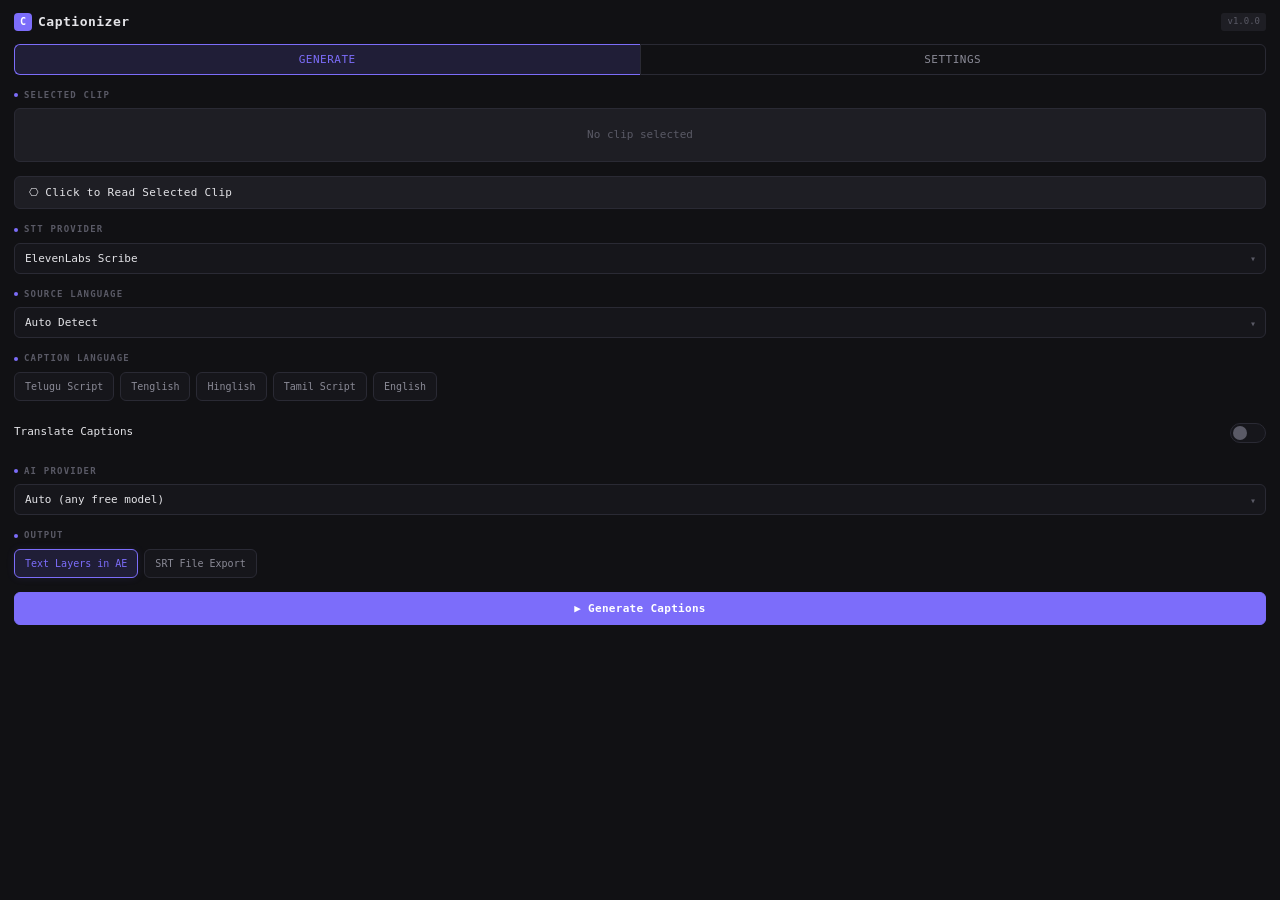
==== index.html @ 16d6d223 "initial commit" ====
<!DOCTYPE html>
<html lang="en">

<head>
    <meta charset="UTF-8">
    <meta name="viewport" content="width=320, initial-scale=1.0">
    <title>Captionizer</title>
    <link rel="stylesheet" href="style.css">
</head>

<body>
    <div id="panel-container">

        <!-- ═══════════ Header ═══════════ -->
        <div class="panel-header">
            <div class="logo">
                <div class="logo-icon">C</div>
                <span class="logo-text">Captionizer</span>
            </div>
            <span class="version">v1.0.0</span>
        </div>

        <!-- ═══════════ Tab Bar ═══════════ -->
        <div class="tab-bar">
            <button class="tab-btn active" data-tab="generate" id="tab-generate-btn">Generate</button>
            <button class="tab-btn" data-tab="settings" id="tab-settings-btn">Settings</button>
        </div>

        <!-- ═══════════ GENERATE TAB ═══════════ -->
        <div class="tab-content active" id="tab-generate">

            <!-- Status Message -->
            <div class="status-msg" id="status-msg"></div>

            <!-- 1. Selected Clip -->
            <div class="section">
                <div class="section-label"><span class="dot"></span>Selected Clip</div>
                <div class="clip-box" id="clip-box">
                    <div class="clip-empty" id="clip-empty">No clip selected</div>
                    <div id="clip-info" style="display:none">
                        <div class="clip-name" id="clip-name"></div>
                        <div class="clip-meta">
                            <span id="clip-duration"></span>
                            <span id="clip-fps"></span>
                        </div>
                    </div>
                </div>
            </div>

            <!-- 2. Read Clip Button -->
            <div class="section">
                <button class="btn btn-icon" id="btn-read-clip">
                    <span>⎔</span> Click to Read Selected Clip
                </button>
            </div>

            <!-- 3. STT Provider -->
            <div class="section">
                <div class="section-label"><span class="dot"></span>STT Provider</div>
                <div class="select-wrap">
                    <select id="stt-provider">
                        <option value="elevenlabs">ElevenLabs Scribe</option>
                        <option value="deepgram">Deepgram Nova-2</option>
                    </select>
                </div>
            </div>

            <!-- 4. Source Language -->
            <div class="section">
                <div class="section-label"><span class="dot"></span>Source Language</div>
                <div class="select-wrap">
                    <select id="source-lang">
                        <option value="auto">Auto Detect</option>
                        <option value="te">Telugu</option>
                        <option value="hi">Hindi</option>
                        <option value="ta">Tamil</option>
                        <option value="kn">Kannada</option>
                        <option value="ml">Malayalam</option>
                        <option value="en">English</option>
                    </select>
                </div>
            </div>

            <!-- 5. Caption Languages -->
            <div class="section">
                <div class="section-label"><span class="dot"></span>Caption Language</div>
                <div class="pills" id="caption-langs">
                    <div class="pill" data-lang="telugu_script">Telugu Script</div>
                    <div class="pill" data-lang="tenglish">Tenglish</div>
                    <div class="pill" data-lang="hinglish">Hinglish</div>
                    <div class="pill" data-lang="tamil_script">Tamil Script</div>
                    <div class="pill" data-lang="english">English</div>
                </div>
            </div>

            <!-- 6. Translate Toggle -->
            <div class="section">
                <div class="toggle-row">
                    <span class="toggle-label">Translate Captions</span>
                    <label class="toggle">
                        <input type="checkbox" id="translate-toggle">
                        <span class="toggle-slider"></span>
                    </label>
                </div>
                <div class="translate-target" id="translate-target">
                    <div class="section-label" style="margin-top:4px"><span class="dot"></span>Translate To</div>
                    <div class="select-wrap">
                        <select id="translate-lang">
                            <option value="en">English</option>
                            <option value="te">Telugu</option>
                            <option value="hi">Hindi</option>
                            <option value="ta">Tamil</option>
                        </select>
                    </div>
                </div>
            </div>

            <!-- 7. AI Provider -->
            <div class="section">
                <div class="section-label"><span class="dot"></span>AI Provider</div>
                <div class="select-wrap">
                    <select id="ai-provider">
                        <option value="auto">Auto (any free model)</option>
                        <option value="gemini">Google Gemini</option>
                        <option value="groq">Groq</option>
                        <option value="openrouter">OpenRouter</option>
                    </select>
                </div>
            </div>

            <!-- 8. Output Options -->
            <div class="section">
                <div class="section-label"><span class="dot"></span>Output</div>
                <div class="pills" id="output-options">
                    <div class="pill active" data-output="text_layers">Text Layers in AE</div>
                    <div class="pill" data-output="srt_export">SRT File Export</div>
                </div>
            </div>

            <!-- 9. Generate Button -->
            <div class="section" id="generate-section">
                <button class="btn btn-primary" id="btn-generate">
                    ▶ Generate Captions
                </button>
            </div>

            <!-- 10. Progress Section -->
            <div class="progress-section" id="progress-section">
                <div class="progress-step" id="progress-step">
                    <div class="spinner"></div>
                    <span id="progress-step-text">Initializing…</span>
                </div>
                <div class="progress-bar-wrap">
                    <div class="progress-bar" id="progress-bar"></div>
                </div>
                <div class="caption-preview" id="caption-preview"></div>
                <button class="btn btn-danger btn-sm" id="btn-cancel">
                    ✕ Cancel
                </button>
            </div>

            <!-- Done State -->
            <div class="done-state" id="done-state">
                <div class="done-icon">✓</div>
                <div class="done-text" id="done-text">Captions Generated!</div>
                <div class="done-detail" id="done-detail"></div>
                <button class="btn btn-sm mt-12" id="btn-new-generation" style="max-width:160px;margin:12px auto 0">
                    New Generation
                </button>
            </div>
        </div>

        <!-- ═══════════ SETTINGS TAB ═══════════ -->
        <div class="tab-content" id="tab-settings">

            <div class="settings-header">
                <svg viewBox="0 0 16 16">
                    <path d="M8 4.5a3.5 3.5 0 100 7 3.5 3.5 0 000-7zM5.5 8a2.5 2.5 0 115 0 2.5 2.5 0 01-5 0z" />
                    <path
                        d="M6.64 1.27a.5.5 0 01.36-.27h2a.5.5 0 01.49.4l.28 1.39a5.5 5.5 0 011.21.7l1.33-.45a.5.5 0 01.56.18l1 1.73a.5.5 0 01-.1.58l-1.05.94a5.5 5.5 0 010 1.4l1.05.94a.5.5 0 01.1.58l-1 1.73a.5.5 0 01-.56.18l-1.33-.45a5.5 5.5 0 01-1.21.7l-.28 1.39a.5.5 0 01-.49.4H7a.5.5 0 01-.49-.4l-.28-1.39a5.5 5.5 0 01-1.21-.7l-1.33.45a.5.5 0 01-.56-.18l-1-1.73a.5.5 0 01.1-.58l1.05-.94a5.5 5.5 0 010-1.4l-1.05-.94a.5.5 0 01-.1-.58l1-1.73a.5.5 0 01.56-.18l1.33.45a5.5 5.5 0 011.21-.7l.28-1.39z" />
                </svg>
                API Keys
            </div>

            <!-- ElevenLabs -->
            <div class="api-section">
                <div class="api-section-header">
                    <span class="api-section-name">
                        ElevenLabs
                        <span class="badge badge-recommended">Recommended</span>
                    </span>
                </div>
                <div class="api-section-hint">10k free chars/mo — <a href="https://elevenlabs.io"
                        target="_blank">elevenlabs.io</a></div>
                <input type="password" class="input-key" id="key-elevenlabs" placeholder="xi-api-key…"
                    autocomplete="off">
            </div>

            <!-- Deepgram -->
            <div class="api-section">
                <div class="api-section-header">
                    <span class="api-section-name">
                        Deepgram
                        <span class="badge badge-free">$200 Free</span>
                    </span>
                </div>
                <div class="api-section-hint">$200 free credits — <a href="https://console.deepgram.com"
                        target="_blank">console.deepgram.com</a></div>
                <input type="password" class="input-key" id="key-deepgram" placeholder="Token…" autocomplete="off">
            </div>

            <div class="divider"></div>

            <!-- Google Gemini -->
            <div class="api-section">
                <div class="api-section-header">
                    <span class="api-section-name">
                        Google Gemini
                        <span class="badge badge-recommended">Recommended</span>
                    </span>
                </div>
                <div class="api-section-hint">Free tier — <a href="https://aistudio.google.com"
                        target="_blank">aistudio.google.com</a></div>
                <input type="password" class="input-key" id="key-gemini" placeholder="API key…" autocomplete="off">
            </div>

            <!-- OpenRouter -->
            <div class="api-section">
                <div class="api-section-header">
                    <span class="api-section-name">
                        OpenRouter
                        <span class="badge badge-free">Free Models</span>
                    </span>
                </div>
                <div class="api-section-hint">Free models available — <a href="https://openrouter.ai"
                        target="_blank">openrouter.ai</a></div>
                <input type="password" class="input-key" id="key-openrouter" placeholder="Bearer token…"
                    autocomplete="off">
            </div>

            <!-- Groq -->
            <div class="api-section">
                <div class="api-section-header">
                    <span class="api-section-name">
                        Groq
                        <span class="badge badge-free">Free</span>
                    </span>
                </div>
                <div class="api-section-hint">Free at — <a href="https://console.groq.com"
                        target="_blank">console.groq.com</a></div>
                <input type="password" class="input-key" id="key-groq" placeholder="API key…" autocomplete="off">
            </div>

            <div class="divider"></div>

            <button class="btn btn-primary" id="btn-save-keys">Save Keys</button>
            <div class="save-feedback" id="save-feedback">✓ Keys saved to local storage</div>

        </div>
    </div>

    <script src="lib/CSInterface.js"></script>
    <script src="main.js"></script>
</body>

</html>
---- style.css ----
/* ============================================================
   Captionizer — CEP Panel Stylesheet
   Dark theme · Monospace · Purple accent (#7c6dfa)
   ============================================================ */

/* ---------- Reset & Base ---------- */
*, *::before, *::after {
    margin: 0;
    padding: 0;
    box-sizing: border-box;
}

:root {
    --bg-root: #1a1a1f;
    --bg-panel: #111114;
    --bg-card: #1e1e24;
    --bg-input: #16161b;
    --bg-hover: #252530;
    --accent: #7c6dfa;
    --accent-dim: rgba(124, 109, 250, 0.15);
    --accent-glow: rgba(124, 109, 250, 0.35);
    --text-primary: #e4e4e8;
    --text-secondary: #8a8a96;
    --text-muted: #5a5a66;
    --border: #2a2a34;
    --border-accent: #7c6dfa;
    --success: #4ade80;
    --warning: #fbbf24;
    --error: #f87171;
    --radius: 6px;
    --radius-lg: 8px;
    --font-mono: 'JetBrains Mono', 'Fira Code', 'SF Mono', 'Cascadia Code', 'Consolas', monospace;
    --transition: 0.2s ease;
}

html, body {
    width: 100%;
    height: 100%;
    overflow: hidden;
    background: var(--bg-root);
    color: var(--text-primary);
    font-family: var(--font-mono);
    font-size: 11px;
    line-height: 1.5;
    -webkit-font-smoothing: antialiased;
}

/* ---------- Scrollbar ---------- */
::-webkit-scrollbar {
    width: 5px;
}
::-webkit-scrollbar-track {
    background: transparent;
}
::-webkit-scrollbar-thumb {
    background: var(--border);
    border-radius: 3px;
}
::-webkit-scrollbar-thumb:hover {
    background: var(--text-muted);
}

/* ---------- Panel Container ---------- */
#panel-container {
    display: flex;
    flex-direction: column;
    height: 100vh;
    background: var(--bg-panel);
}

/* ---------- Header ---------- */
.panel-header {
    display: flex;
    align-items: center;
    padding: 12px 14px 0 14px;
    gap: 8px;
}

.panel-header .logo {
    display: flex;
    align-items: center;
    gap: 6px;
}

.panel-header .logo-icon {
    width: 18px;
    height: 18px;
    background: var(--accent);
    border-radius: 4px;
    display: flex;
    align-items: center;
    justify-content: center;
    font-size: 10px;
    font-weight: 700;
    color: #fff;
    flex-shrink: 0;
}

.panel-header .logo-text {
    font-size: 13px;
    font-weight: 600;
    letter-spacing: 0.5px;
    color: var(--text-primary);
}

.panel-header .version {
    font-size: 9px;
    color: var(--text-muted);
    background: var(--bg-card);
    padding: 2px 6px;
    border-radius: 3px;
    margin-left: auto;
}

/* ---------- Tabs ---------- */
.tab-bar {
    display: flex;
    gap: 0;
    padding: 12px 14px 0 14px;
}

.tab-btn {
    flex: 1;
    background: transparent;
    border: 1px solid var(--border);
    color: var(--text-secondary);
    padding: 8px 0;
    font-family: var(--font-mono);
    font-size: 11px;
    font-weight: 500;
    cursor: pointer;
    transition: all var(--transition);
    letter-spacing: 0.5px;
    text-transform: uppercase;
}

.tab-btn:first-child {
    border-radius: var(--radius) 0 0 var(--radius);
    border-right: none;
}

.tab-btn:last-child {
    border-radius: 0 var(--radius) var(--radius) 0;
}

.tab-btn.active {
    background: var(--accent-dim);
    border-color: var(--accent);
    color: var(--accent);
}

.tab-btn:hover:not(.active) {
    background: var(--bg-hover);
    color: var(--text-primary);
}

/* ---------- Tab Content ---------- */
.tab-content {
    display: none;
    flex: 1;
    overflow-y: auto;
    padding: 14px;
}

.tab-content.active {
    display: block;
}

/* ---------- Sections ---------- */
.section {
    margin-bottom: 14px;
}

.section-label {
    font-size: 9px;
    font-weight: 600;
    text-transform: uppercase;
    letter-spacing: 1.2px;
    color: var(--text-muted);
    margin-bottom: 6px;
    display: flex;
    align-items: center;
    gap: 6px;
}

.section-label .dot {
    width: 4px;
    height: 4px;
    border-radius: 50%;
    background: var(--accent);
    flex-shrink: 0;
}

/* ---------- Selected Clip Box ---------- */
.clip-box {
    background: var(--bg-card);
    border: 1px solid var(--border);
    border-radius: var(--radius);
    padding: 10px 12px;
    min-height: 52px;
    display: flex;
    flex-direction: column;
    gap: 4px;
    transition: border-color var(--transition);
}

.clip-box.has-clip {
    border-color: var(--accent);
    border-left: 3px solid var(--accent);
}

.clip-name {
    font-size: 12px;
    font-weight: 600;
    color: var(--text-primary);
    white-space: nowrap;
    overflow: hidden;
    text-overflow: ellipsis;
}

.clip-meta {
    font-size: 10px;
    color: var(--text-secondary);
    display: flex;
    gap: 10px;
}

.clip-meta span {
    display: flex;
    align-items: center;
    gap: 3px;
}

.clip-empty {
    color: var(--text-muted);
    font-size: 11px;
    display: flex;
    align-items: center;
    justify-content: center;
    min-height: 32px;
}

/* ---------- Buttons ---------- */
.btn {
    width: 100%;
    padding: 9px 14px;
    border: 1px solid var(--border);
    border-radius: var(--radius);
    background: var(--bg-card);
    color: var(--text-primary);
    font-family: var(--font-mono);
    font-size: 11px;
    font-weight: 500;
    cursor: pointer;
    transition: all var(--transition);
    text-align: center;
    letter-spacing: 0.3px;
}

.btn:hover {
    background: var(--bg-hover);
    border-color: var(--text-muted);
}

.btn:active {
    transform: scale(0.98);
}

.btn-primary {
    background: var(--accent);
    border-color: var(--accent);
    color: #fff;
    font-weight: 600;
}

.btn-primary:hover {
    background: #6b5ce0;
    border-color: #6b5ce0;
    box-shadow: 0 0 20px var(--accent-glow);
}

.btn-primary:disabled {
    opacity: 0.4;
    cursor: not-allowed;
    box-shadow: none;
}

.btn-danger {
    border-color: var(--error);
    color: var(--error);
    background: rgba(248, 113, 113, 0.08);
}

.btn-danger:hover {
    background: rgba(248, 113, 113, 0.15);
}

.btn-sm {
    padding: 6px 10px;
    font-size: 10px;
}

.btn-icon {
    display: inline-flex;
    align-items: center;
    gap: 6px;
}

/* ---------- Select / Dropdown ---------- */
.select-wrap {
    position: relative;
}

.select-wrap select {
    width: 100%;
    padding: 8px 30px 8px 10px;
    background: var(--bg-input);
    border: 1px solid var(--border);
    border-radius: var(--radius);
    color: var(--text-primary);
    font-family: var(--font-mono);
    font-size: 11px;
    cursor: pointer;
    appearance: none;
    -webkit-appearance: none;
    transition: border-color var(--transition);
    outline: none;
}

.select-wrap select:focus {
    border-color: var(--accent);
}

.select-wrap::after {
    content: "▾";
    position: absolute;
    right: 10px;
    top: 50%;
    transform: translateY(-50%);
    color: var(--text-muted);
    font-size: 10px;
    pointer-events: none;
}

.select-wrap select option {
    background: var(--bg-panel);
    color: var(--text-primary);
}

/* ---------- Pills (Multi-Select) ---------- */
.pills {
    display: flex;
    flex-wrap: wrap;
    gap: 6px;
}

.pill {
    padding: 6px 10px;
    border: 1px solid var(--border);
    border-radius: var(--radius);
    background: var(--bg-input);
    color: var(--text-secondary);
    font-family: var(--font-mono);
    font-size: 10px;
    cursor: pointer;
    transition: all var(--transition);
    user-select: none;
    white-space: nowrap;
}

.pill:hover {
    border-color: var(--text-muted);
    color: var(--text-primary);
}

.pill.active {
    border-color: var(--accent);
    background: var(--accent-dim);
    color: var(--accent);
    box-shadow: 0 0 8px rgba(124, 109, 250, 0.1);
}

/* ---------- Toggle Switch ---------- */
.toggle-row {
    display: flex;
    align-items: center;
    justify-content: space-between;
    padding: 8px 0;
}

.toggle-label {
    font-size: 11px;
    color: var(--text-primary);
}

.toggle {
    position: relative;
    width: 36px;
    height: 20px;
    cursor: pointer;
}

.toggle input {
    display: none;
}

.toggle-slider {
    position: absolute;
    inset: 0;
    background: var(--bg-input);
    border: 1px solid var(--border);
    border-radius: 10px;
    transition: all var(--transition);
}

.toggle-slider::after {
    content: "";
    position: absolute;
    width: 14px;
    height: 14px;
    border-radius: 50%;
    background: var(--text-muted);
    top: 2px;
    left: 2px;
    transition: all var(--transition);
}

.toggle input:checked + .toggle-slider {
    background: var(--accent-dim);
    border-color: var(--accent);
}

.toggle input:checked + .toggle-slider::after {
    background: var(--accent);
    transform: translateX(16px);
}

/* ---------- Translate Target (conditional) ---------- */
.translate-target {
    display: none;
    margin-top: 8px;
    padding-left: 4px;
    animation: slideDown 0.2s ease;
}

.translate-target.visible {
    display: block;
}

@keyframes slideDown {
    from { opacity: 0; transform: translateY(-4px); }
    to { opacity: 1; transform: translateY(0); }
}

/* ---------- Progress Section ---------- */
.progress-section {
    display: none;
    margin-top: 14px;
    animation: fadeIn 0.3s ease;
}

.progress-section.visible {
    display: block;
}

@keyframes fadeIn {
    from { opacity: 0; }
    to { opacity: 1; }
}

.progress-step {
    font-size: 11px;
    color: var(--accent);
    margin-bottom: 8px;
    display: flex;
    align-items: center;
    gap: 6px;
}

.progress-step .spinner {
    width: 12px;
    height: 12px;
    border: 2px solid var(--accent-dim);
    border-top-color: var(--accent);
    border-radius: 50%;
    animation: spin 0.8s linear infinite;
}

@keyframes spin {
    to { transform: rotate(360deg); }
}

.progress-bar-wrap {
    width: 100%;
    height: 4px;
    background: var(--bg-input);
    border-radius: 2px;
    overflow: hidden;
    margin-bottom: 10px;
}

.progress-bar {
    height: 100%;
    background: linear-gradient(90deg, var(--accent), #a78bfa);
    border-radius: 2px;
    width: 0%;
    transition: width 0.4s ease;
    position: relative;
}

.progress-bar::after {
    content: "";
    position: absolute;
    top: 0;
    left: 0;
    right: 0;
    bottom: 0;
    background: linear-gradient(
        90deg,
        transparent,
        rgba(255, 255, 255, 0.2),
        transparent
    );
    animation: shimmer 1.5s infinite;
}

@keyframes shimmer {
    0% { transform: translateX(-100%); }
    100% { transform: translateX(100%); }
}

.caption-preview {
    background: var(--bg-card);
    border: 1px solid var(--border);
    border-radius: var(--radius);
    padding: 8px 10px;
    margin-bottom: 8px;
    max-height: 120px;
    overflow-y: auto;
}

.caption-preview-item {
    font-size: 10px;
    padding: 4px 0;
    border-bottom: 1px solid var(--border);
    color: var(--text-secondary);
    display: flex;
    gap: 8px;
}

.caption-preview-item:last-child {
    border-bottom: none;
}

.caption-preview-item .time {
    color: var(--text-muted);
    flex-shrink: 0;
    min-width: 40px;
}

.caption-preview-item .text {
    color: var(--text-primary);
}

/* ---------- Done State ---------- */
.done-state {
    display: none;
    text-align: center;
    padding: 16px;
}

.done-state.visible {
    display: block;
    animation: fadeIn 0.3s ease;
}

.done-icon {
    width: 40px;
    height: 40px;
    border-radius: 50%;
    background: rgba(74, 222, 128, 0.1);
    border: 2px solid var(--success);
    display: inline-flex;
    align-items: center;
    justify-content: center;
    font-size: 18px;
    margin-bottom: 8px;
}

.done-text {
    font-size: 12px;
    color: var(--success);
    font-weight: 600;
}

.done-detail {
    font-size: 10px;
    color: var(--text-secondary);
    margin-top: 4px;
}

/* ---------- Settings Tab ---------- */
.settings-header {
    font-size: 10px;
    font-weight: 600;
    text-transform: uppercase;
    letter-spacing: 1.5px;
    color: var(--text-muted);
    margin-bottom: 14px;
    padding-bottom: 8px;
    border-bottom: 1px solid var(--border);
    display: flex;
    align-items: center;
    gap: 6px;
}

.settings-header svg {
    width: 12px;
    height: 12px;
    fill: var(--text-muted);
}

.api-section {
    margin-bottom: 14px;
}

.api-section-header {
    display: flex;
    align-items: center;
    justify-content: space-between;
    margin-bottom: 6px;
}

.api-section-name {
    font-size: 11px;
    font-weight: 600;
    color: var(--text-primary);
    display: flex;
    align-items: center;
    gap: 6px;
}

.api-section-name .badge {
    font-size: 8px;
    font-weight: 500;
    padding: 2px 5px;
    border-radius: 3px;
    text-transform: uppercase;
    letter-spacing: 0.5px;
}

.badge-recommended {
    background: rgba(74, 222, 128, 0.1);
    color: var(--success);
    border: 1px solid rgba(74, 222, 128, 0.2);
}

.badge-free {
    background: var(--accent-dim);
    color: var(--accent);
    border: 1px solid rgba(124, 109, 250, 0.2);
}

.api-section-hint {
    font-size: 9px;
    color: var(--text-muted);
    margin-bottom: 6px;
}

.api-section-hint a {
    color: var(--accent);
    text-decoration: none;
}

.api-section-hint a:hover {
    text-decoration: underline;
}

.input-key {
    width: 100%;
    padding: 8px 10px;
    background: var(--bg-input);
    border: 1px solid var(--border);
    border-radius: var(--radius);
    color: var(--text-primary);
    font-family: var(--font-mono);
    font-size: 11px;
    outline: none;
    transition: border-color var(--transition);
}

.input-key:focus {
    border-color: var(--accent);
}

.input-key::placeholder {
    color: var(--text-muted);
}

/* ---------- Status Messages ---------- */
.status-msg {
    display: none;
    padding: 8px 10px;
    border-radius: var(--radius);
    font-size: 10px;
    margin-bottom: 10px;
    animation: fadeIn 0.2s ease;
}

.status-msg.visible {
    display: block;
}

.status-msg.error {
    background: rgba(248, 113, 113, 0.1);
    border: 1px solid rgba(248, 113, 113, 0.2);
    color: var(--error);
}

.status-msg.success {
    background: rgba(74, 222, 128, 0.1);
    border: 1px solid rgba(74, 222, 128, 0.2);
    color: var(--success);
}

.status-msg.warning {
    background: rgba(251, 191, 36, 0.1);
    border: 1px solid rgba(251, 191, 36, 0.2);
    color: var(--warning);
}

/* ---------- Save Feedback ---------- */
.save-feedback {
    font-size: 10px;
    color: var(--success);
    text-align: center;
    margin-top: 8px;
    opacity: 0;
    transition: opacity 0.3s ease;
}

.save-feedback.visible {
    opacity: 1;
}

/* ---------- Divider ---------- */
.divider {
    height: 1px;
    background: var(--border);
    margin: 12px 0;
}

/* ---------- Utility ---------- */
.mt-8  { margin-top: 8px; }
.mt-12 { margin-top: 12px; }
.mb-6  { margin-bottom: 6px; }
.mb-8  { margin-bottom: 8px; }
.gap-8 { gap: 8px; }

/* ---------- Pulse Animation for Active Steps ---------- */
.pulse {
    animation: pulse 2s ease-in-out infinite;
}

@keyframes pulse {
    0%, 100% { opacity: 1; }
    50% { opacity: 0.6; }
}
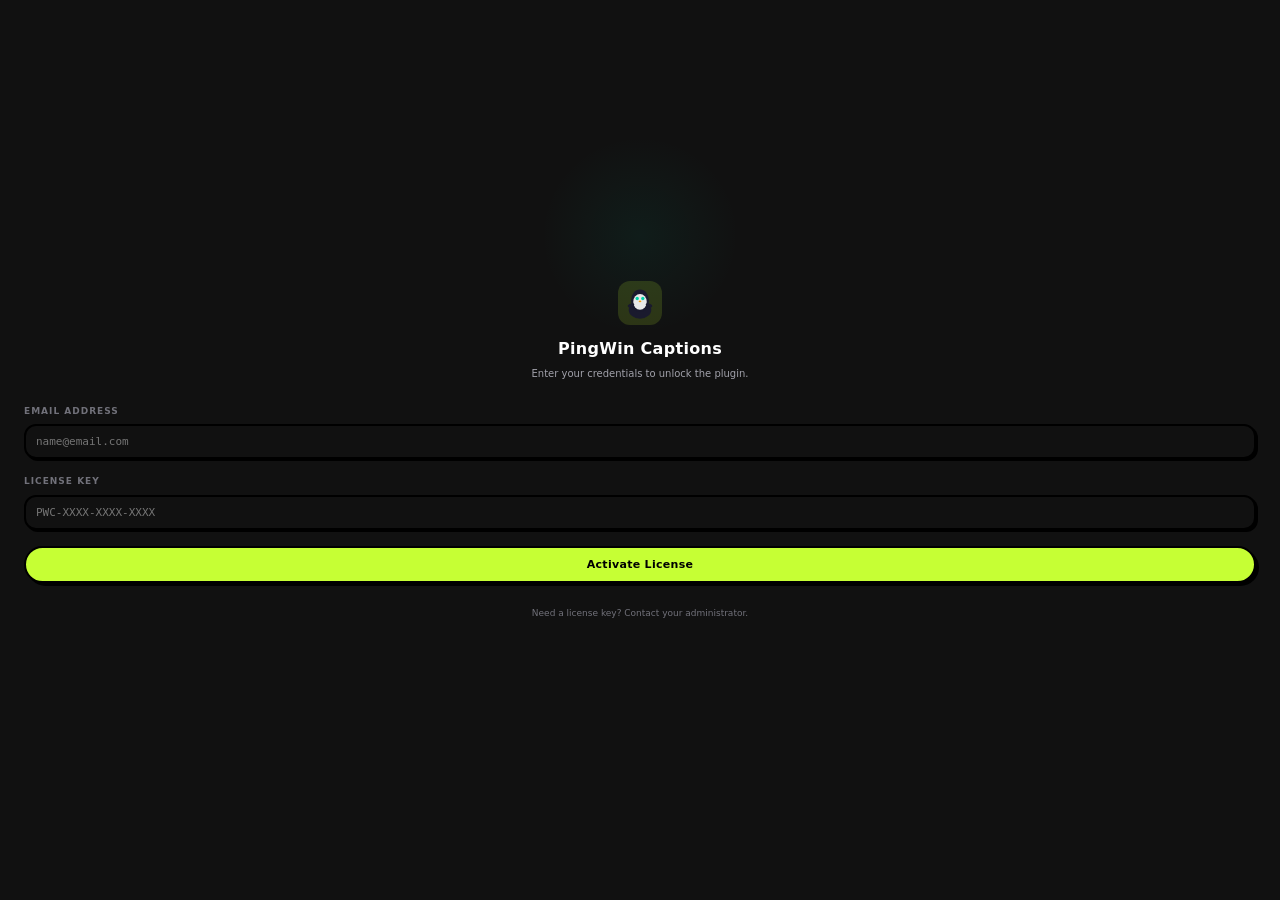
==== commit b630d3e7: "Update UI to neo-brutalism design, fix SRT export bugs, and add unique SRT naming" ====
--- a/index.html
+++ b/index.html
@@ -4,20 +4,74 @@
 <head>
     <meta charset="UTF-8">
     <meta name="viewport" content="width=320, initial-scale=1.0">
-    <title>Captionizer</title>
-    <link rel="stylesheet" href="style.css">
+    <meta http-equiv="Content-Security-Policy" content="default-src 'self' 'unsafe-inline' 'unsafe-eval'; connect-src *; script-src 'self' 'unsafe-inline' 'unsafe-eval'; style-src 'self' 'unsafe-inline'; img-src 'self' data:;">
+    <title>PingWin Captions</title>
+    <link rel="stylesheet" href="style.css?v=2.0.0">
 </head>
 
 <body>
     <div id="panel-container">
+        
+        <!-- ═══════════ LICENSE AUTH SCREEN ═══════════ -->
+        <div id="auth-screen" class="auth-screen">
+            <div class="auth-header">
+                <div class="auth-logo-wrap">
+                    <img src="logo.png" class="logo-img logo-img-lg" alt="PingWin" onerror="this.style.display='none';this.nextElementSibling.style.display='flex'">
+                    <div class="logo-icon logo-icon-lg" style="display:none">
+                        <svg viewBox="0 0 32 32" fill="none" xmlns="http://www.w3.org/2000/svg">
+                            <ellipse cx="16" cy="22" rx="10" ry="8" fill="#1a1a2e"/>
+                            <ellipse cx="16" cy="14" rx="8" ry="10" fill="#1a1a2e"/>
+                            <ellipse cx="16" cy="15" rx="6" ry="7" fill="#e8e8e8"/>
+                            <circle cx="13.5" cy="12" r="1.5" fill="#00d4aa"/>
+                            <circle cx="18.5" cy="12" r="1.5" fill="#00d4aa"/>
+                            <ellipse cx="16" cy="14.5" rx="1.2" ry="0.8" fill="#f59e0b"/>
+                            <ellipse cx="8" cy="18" rx="3" ry="1.5" fill="#1a1a2e" transform="rotate(-20 8 18)"/>
+                            <ellipse cx="24" cy="18" rx="3" ry="1.5" fill="#1a1a2e" transform="rotate(20 24 18)"/>
+                        </svg>
+                    </div>
+                </div>
+                <h2>PingWin Captions</h2>
+                <p>Enter your credentials to unlock the plugin.</p>
+            </div>
+            
+            <div class="status-msg" id="auth-status-msg"></div>
+
+            <div class="auth-field">
+                <label for="auth-email">Email Address</label>
+                <input type="email" id="auth-email" placeholder="name@email.com" autocomplete="on">
+            </div>
+
+            <div class="auth-field">
+                <label for="auth-key">License Key</label>
+                <input type="password" id="auth-key" placeholder="PWC-XXXX-XXXX-XXXX" autocomplete="off">
+            </div>
+
+            <button class="btn btn-primary" id="btn-activate-license">Activate License</button>
+            
+            <div class="auth-footer">
+                Need a license key? Contact your administrator.
+            </div>
+        </div>
 
         <!-- ═══════════ Header ═══════════ -->
         <div class="panel-header">
             <div class="logo">
-                <div class="logo-icon">C</div>
-                <span class="logo-text">Captionizer</span>
-            </div>
-            <span class="version">v1.0.0</span>
+                <img src="logo.png" class="logo-img" alt="PingWin" onerror="this.style.display='none';this.nextElementSibling.style.display='flex'">
+                <div class="logo-icon" style="display:none">
+                    <svg viewBox="0 0 32 32" fill="none" xmlns="http://www.w3.org/2000/svg">
+                        <ellipse cx="16" cy="22" rx="10" ry="8" fill="#1a1a2e"/>
+                        <ellipse cx="16" cy="14" rx="8" ry="10" fill="#1a1a2e"/>
+                        <ellipse cx="16" cy="15" rx="6" ry="7" fill="#e8e8e8"/>
+                        <circle cx="13.5" cy="12" r="1.5" fill="#00d4aa"/>
+                        <circle cx="18.5" cy="12" r="1.5" fill="#00d4aa"/>
+                        <ellipse cx="16" cy="14.5" rx="1.2" ry="0.8" fill="#f59e0b"/>
+                        <ellipse cx="8" cy="18" rx="3" ry="1.5" fill="#1a1a2e" transform="rotate(-20 8 18)"/>
+                        <ellipse cx="24" cy="18" rx="3" ry="1.5" fill="#1a1a2e" transform="rotate(20 24 18)"/>
+                    </svg>
+                </div>
+                <span class="logo-text">PingWin Captions</span>
+            </div>
+            <span class="version">v2.0</span>
         </div>
 
         <!-- ═══════════ Tab Bar ═══════════ -->
@@ -71,24 +125,44 @@
                 <div class="select-wrap">
                     <select id="source-lang">
                         <option value="auto">Auto Detect</option>
-                        <option value="te">Telugu</option>
-                        <option value="hi">Hindi</option>
-                        <option value="ta">Tamil</option>
-                        <option value="kn">Kannada</option>
-                        <option value="ml">Malayalam</option>
-                        <option value="en">English</option>
+                        <optgroup label="Indian Languages">
+                            <option value="te">Telugu</option>
+                            <option value="hi">Hindi</option>
+                            <option value="ta">Tamil</option>
+                            <option value="kn">Kannada</option>
+                            <option value="ml">Malayalam</option>
+                            <option value="bn">Bengali</option>
+                            <option value="mr">Marathi</option>
+                            <option value="gu">Gujarati</option>
+                            <option value="pa">Punjabi</option>
+                            <option value="ur">Urdu</option>
+                        </optgroup>
+                        <optgroup label="Global Languages">
+                            <option value="en">English</option>
+                            <option value="es">Spanish</option>
+                            <option value="fr">French</option>
+                            <option value="de">German</option>
+                            <option value="pt">Portuguese</option>
+                            <option value="ja">Japanese</option>
+                            <option value="ko">Korean</option>
+                            <option value="ar">Arabic</option>
+                            <option value="id">Indonesian</option>
+                            <option value="th">Thai</option>
+                            <option value="zh">Chinese</option>
+                            <option value="ru">Russian</option>
+                            <option value="tr">Turkish</option>
+                            <option value="vi">Vietnamese</option>
+                        </optgroup>
                     </select>
                 </div>
             </div>
 
-            <!-- 5. Caption Languages -->
-            <div class="section">
-                <div class="section-label"><span class="dot"></span>Caption Language</div>
-                <div class="pills" id="caption-langs">
-                    <div class="pill" data-lang="telugu_script">Telugu Script</div>
-                    <div class="pill" data-lang="tenglish">Tenglish</div>
-                    <div class="pill" data-lang="hinglish">Hinglish</div>
-                    <div class="pill" data-lang="tamil_script">Tamil Script</div>
+            <!-- 5. Caption Languages (Single Select) -->
+            <div class="section">
+                <div class="section-label"><span class="dot"></span>Caption Output</div>
+                <div class="pills" id="caption-langs" data-mode="single">
+                    <div class="pill active" data-lang="native_script">Native Script</div>
+                    <div class="pill" data-lang="phonetic">English Phonetic</div>
                     <div class="pill" data-lang="english">English</div>
                 </div>
             </div>
@@ -106,10 +180,34 @@
                     <div class="section-label" style="margin-top:4px"><span class="dot"></span>Translate To</div>
                     <div class="select-wrap">
                         <select id="translate-lang">
-                            <option value="en">English</option>
-                            <option value="te">Telugu</option>
-                            <option value="hi">Hindi</option>
-                            <option value="ta">Tamil</option>
+                            <optgroup label="Indian Languages">
+                                <option value="te">Telugu</option>
+                                <option value="hi">Hindi</option>
+                                <option value="ta">Tamil</option>
+                                <option value="kn">Kannada</option>
+                                <option value="ml">Malayalam</option>
+                                <option value="bn">Bengali</option>
+                                <option value="mr">Marathi</option>
+                                <option value="gu">Gujarati</option>
+                                <option value="pa">Punjabi</option>
+                                <option value="ur">Urdu</option>
+                            </optgroup>
+                            <optgroup label="Global Languages">
+                                <option value="en">English</option>
+                                <option value="es">Spanish</option>
+                                <option value="fr">French</option>
+                                <option value="de">German</option>
+                                <option value="pt">Portuguese</option>
+                                <option value="ja">Japanese</option>
+                                <option value="ko">Korean</option>
+                                <option value="ar">Arabic</option>
+                                <option value="id">Indonesian</option>
+                                <option value="th">Thai</option>
+                                <option value="zh">Chinese</option>
+                                <option value="ru">Russian</option>
+                                <option value="tr">Turkish</option>
+                                <option value="vi">Vietnamese</option>
+                            </optgroup>
                         </select>
                     </div>
                 </div>
@@ -120,31 +218,44 @@
                 <div class="section-label"><span class="dot"></span>AI Provider</div>
                 <div class="select-wrap">
                     <select id="ai-provider">
-                        <option value="auto">Auto (any free model)</option>
-                        <option value="gemini">Google Gemini</option>
-                        <option value="groq">Groq</option>
+                        <option value="auto">Auto (best free model)</option>
+                        <option value="gemini">Google Gemini Flash</option>
+                        <option value="xai">xAI Grok</option>
+                        <option value="groq">Groq (Llama)</option>
                         <option value="openrouter">OpenRouter</option>
                     </select>
                 </div>
             </div>
 
-            <!-- 8. Output Options -->
+            <!-- 8. Caption Style -->
+            <div class="section">
+                <div class="section-label"><span class="dot"></span>Caption Style</div>
+                <div class="select-wrap">
+                    <select id="caption-style">
+                        <option value="single_line">Single Line (Standard)</option>
+                        <option value="double_line">Double Line Captions</option>
+                        <option value="word_by_word">Word by Word</option>
+                    </select>
+                </div>
+            </div>
+
+            <!-- 9. Output Options -->
             <div class="section">
                 <div class="section-label"><span class="dot"></span>Output</div>
-                <div class="pills" id="output-options">
+                <div class="pills" id="output-options" data-mode="multi">
                     <div class="pill active" data-output="text_layers">Text Layers in AE</div>
                     <div class="pill" data-output="srt_export">SRT File Export</div>
                 </div>
             </div>
 
-            <!-- 9. Generate Button -->
+            <!-- 10. Generate Button -->
             <div class="section" id="generate-section">
-                <button class="btn btn-primary" id="btn-generate">
+                <button class="btn btn-primary btn-generate" id="btn-generate">
                     ▶ Generate Captions
                 </button>
             </div>
 
-            <!-- 10. Progress Section -->
+            <!-- 11. Progress Section -->
             <div class="progress-section" id="progress-section">
                 <div class="progress-step" id="progress-step">
                     <div class="spinner"></div>
@@ -174,6 +285,28 @@
         <div class="tab-content" id="tab-settings">
 
             <div class="settings-header">
+                <svg viewBox="0 0 24 24">
+                    <path fill="currentColor" d="M12 3c-4.97 0-9 4.03-9 9s4.03 9 9 9c.83 0 1.5-.67 1.5-1.5 0-.39-.15-.74-.39-1.01-.23-.26-.38-.61-.38-.99 0-.83.67-1.5 1.5-1.5H16c2.76 0 5-2.24 5-5 0-4.42-4.03-8-9-8zm-5.5 9c-.83 0-1.5-.67-1.5-1.5S5.67 9 6.5 9 8 9.67 8 10.5 7.33 12 6.5 12zm3-4C8.67 8 8 7.33 8 6.5S8.67 5 9.5 5s1.5.67 1.5 1.5S10.33 8 9.5 8zm5 0c-.83 0-1.5-.67-1.5-1.5S13.67 5 14.5 5s1.5.67 1.5 1.5S15.33 8 14.5 8zm3 4c-.83 0-1.5-.67-1.5-1.5S16.67 9 17.5 9s1.5.67 1.5 1.5-.67 1.5-1.5 1.5z"/>
+                </svg>
+                Appearance
+            </div>
+            
+            <div class="api-section">
+                <div class="api-section-header">
+                    <span class="api-section-name">
+                        Primary Color
+                    </span>
+                </div>
+                <div class="api-section-hint">Choose accent color for UI elements</div>
+                <div style="display:flex; gap:8px; align-items:center;">
+                    <input type="color" id="primary-color-picker" value="#C6FF34" style="width:40px;height:32px;padding:0;border:none;border-radius:4px;cursor:pointer;">
+                    <button class="btn btn-sm" id="btn-reset-color" style="flex:none;width:auto;">Reset</button>
+                </div>
+            </div>
+
+            <div class="divider"></div>
+
+            <div class="settings-header">
                 <svg viewBox="0 0 16 16">
                     <path d="M8 4.5a3.5 3.5 0 100 7 3.5 3.5 0 000-7zM5.5 8a2.5 2.5 0 115 0 2.5 2.5 0 01-5 0z" />
                     <path
@@ -182,15 +315,19 @@
                 API Keys
             </div>
 
+            <div class="settings-note">
+                All APIs below offer <strong>free tiers</strong>. Create your own keys — no paid plan needed.
+            </div>
+
             <!-- ElevenLabs -->
             <div class="api-section">
                 <div class="api-section-header">
                     <span class="api-section-name">
                         ElevenLabs
-                        <span class="badge badge-recommended">Recommended</span>
-                    </span>
-                </div>
-                <div class="api-section-hint">10k free chars/mo — <a href="https://elevenlabs.io"
+                        <span class="badge badge-stt">STT</span>
+                    </span>
+                </div>
+                <div class="api-section-hint">Free speech-to-text — <a href="https://elevenlabs.io"
                         target="_blank">elevenlabs.io</a></div>
                 <input type="password" class="input-key" id="key-elevenlabs" placeholder="xi-api-key…"
                     autocomplete="off">
@@ -219,9 +356,35 @@
                         <span class="badge badge-recommended">Recommended</span>
                     </span>
                 </div>
-                <div class="api-section-hint">Free tier — <a href="https://aistudio.google.com"
+                <div class="api-section-hint">Free tier · Fast & accurate — <a href="https://aistudio.google.com"
                         target="_blank">aistudio.google.com</a></div>
                 <input type="password" class="input-key" id="key-gemini" placeholder="API key…" autocomplete="off">
+            </div>
+
+            <!-- xAI Grok -->
+            <div class="api-section">
+                <div class="api-section-header">
+                    <span class="api-section-name">
+                        xAI Grok
+                        <span class="badge badge-free">$25 Free</span>
+                    </span>
+                </div>
+                <div class="api-section-hint">$25/mo free credits — <a href="https://console.x.ai"
+                        target="_blank">console.x.ai</a></div>
+                <input type="password" class="input-key" id="key-xai" placeholder="xai-… key" autocomplete="off">
+            </div>
+
+            <!-- Groq -->
+            <div class="api-section">
+                <div class="api-section-header">
+                    <span class="api-section-name">
+                        Groq
+                        <span class="badge badge-free">Free</span>
+                    </span>
+                </div>
+                <div class="api-section-hint">Free Llama inference — <a href="https://console.groq.com"
+                        target="_blank">console.groq.com</a></div>
+                <input type="password" class="input-key" id="key-groq" placeholder="gsk_… key" autocomplete="off">
             </div>
 
             <!-- OpenRouter -->
@@ -238,29 +401,30 @@
                     autocomplete="off">
             </div>
 
-            <!-- Groq -->
-            <div class="api-section">
-                <div class="api-section-header">
-                    <span class="api-section-name">
-                        Groq
-                        <span class="badge badge-free">Free</span>
-                    </span>
-                </div>
-                <div class="api-section-hint">Free at — <a href="https://console.groq.com"
-                        target="_blank">console.groq.com</a></div>
-                <input type="password" class="input-key" id="key-groq" placeholder="API key…" autocomplete="off">
-            </div>
-
             <div class="divider"></div>
 
             <button class="btn btn-primary" id="btn-save-keys">Save Keys</button>
             <div class="save-feedback" id="save-feedback">✓ Keys saved to local storage</div>
 
+            <div class="divider"></div>
+
+            <!-- Licensing Status -->
+            <div class="settings-header">
+                <svg viewBox="0 0 16 16">
+                    <path d="M8 8a3 3 0 100-6 3 3 0 000 6zm2-3a2 2 0 11-4 0 2 2 0 014 0zm4 8c0-1-1-4-6-4s-6 3-6 4v1h12v-1z"/>
+                </svg>
+                License Information
+            </div>
+            <div class="api-section">
+                <div class="api-section-hint">License active for: <strong id="license-active-email" style="color:var(--text-primary)">—</strong></div>
+                <button class="btn btn-danger btn-sm mt-8" id="btn-deactivate-license">Deactivate License</button>
+            </div>
+
         </div>
     </div>
 
     <script src="lib/CSInterface.js"></script>
-    <script src="main.js"></script>
+    <script src="main.js?v=2.0.0"></script>
 </body>
 
 </html>
--- a/style.css
+++ b/style.css
@@ -1,6 +1,6 @@
 /* ============================================================
-   Captionizer — CEP Panel Stylesheet
-   Dark theme · Monospace · Purple accent (#7c6dfa)
+   PingWin Captions — CEP Panel Stylesheet
+   Dark theme · Teal/Cyan gradient accent · Premium UI
    ============================================================ */
 
 /* ---------- Reset & Base ---------- */
@@ -11,26 +11,34 @@
 }
 
 :root {
-    --bg-root: #1a1a1f;
-    --bg-panel: #111114;
-    --bg-card: #1e1e24;
-    --bg-input: #16161b;
-    --bg-hover: #252530;
-    --accent: #7c6dfa;
-    --accent-dim: rgba(124, 109, 250, 0.15);
-    --accent-glow: rgba(124, 109, 250, 0.35);
-    --text-primary: #e4e4e8;
-    --text-secondary: #8a8a96;
-    --text-muted: #5a5a66;
-    --border: #2a2a34;
-    --border-accent: #7c6dfa;
-    --success: #4ade80;
+    --bg-root: #000000;
+    --bg-panel: #111111;
+    --bg-card: #1a1a1a;
+    --bg-input: #111111;
+    --bg-hover: #222222;
+    --accent: #C6FF34;
+    --accent-secondary: #0ea5e9;
+    --accent-dim: rgba(198, 255, 52, 0.15);
+    --accent-glow: rgba(198, 255, 52, 0.30);
+    --accent-gradient: var(--accent);
+    --accent-gradient-h: var(--accent);
+    --text-primary: #ffffff;
+    --text-secondary: #a1a1aa;
+    --text-muted: #71717a;
+    --border: #000000;
+    --border-accent: var(--accent);
+    --success: #C6FF34;
     --warning: #fbbf24;
     --error: #f87171;
-    --radius: 6px;
-    --radius-lg: 8px;
+    --radius: 12px;
+    --radius-lg: 24px;
+    --border-width: 2px;
+    --shadow-color: #000000;
+    --shadow-offset: 3px;
+    --brutal-shadow: var(--shadow-offset) var(--shadow-offset) 0px var(--shadow-color);
     --font-mono: 'JetBrains Mono', 'Fira Code', 'SF Mono', 'Cascadia Code', 'Consolas', monospace;
-    --transition: 0.2s ease;
+    --font-sans: 'Inter', 'Segoe UI', system-ui, -apple-system, sans-serif;
+    --transition: 0.15s cubic-bezier(0.4, 0, 0.2, 1);
 }
 
 html, body {
@@ -39,7 +47,7 @@
     overflow: hidden;
     background: var(--bg-root);
     color: var(--text-primary);
-    font-family: var(--font-mono);
+    font-family: var(--font-sans);
     font-size: 11px;
     line-height: 1.5;
     -webkit-font-smoothing: antialiased;
@@ -53,11 +61,11 @@
     background: transparent;
 }
 ::-webkit-scrollbar-thumb {
-    background: var(--border);
+    background: var(--accent-dim);
     border-radius: 3px;
 }
 ::-webkit-scrollbar-thumb:hover {
-    background: var(--text-muted);
+    background: var(--accent);
 }
 
 /* ---------- Panel Container ---------- */
@@ -66,87 +74,136 @@
     flex-direction: column;
     height: 100vh;
     background: var(--bg-panel);
+    position: relative;
+    overflow: hidden;
+}
+
+/* Subtle ambient glow at the top - Removed for brutalism */
+#panel-container::before {
+    display: none;
 }
 
 /* ---------- Header ---------- */
 .panel-header {
     display: flex;
     align-items: center;
-    padding: 12px 14px 0 14px;
+    padding: 14px 16px 0 16px;
     gap: 8px;
+    position: relative;
+    z-index: 1;
+}
+
+.panel-header::after {
+    content: "";
+    position: absolute;
+    bottom: -6px;
+    left: 16px;
+    right: 16px;
+    height: var(--border-width);
+    background: var(--border);
 }
 
 .panel-header .logo {
     display: flex;
     align-items: center;
-    gap: 6px;
-}
-
+    gap: 8px;
+}
+
+/* Logo Image */
+.logo-img {
+    width: 22px;
+    height: 22px;
+    border-radius: 5px;
+    object-fit: contain;
+    flex-shrink: 0;
+}
+
+.logo-img-lg {
+    width: 40px !important;
+    height: 40px !important;
+    border-radius: 8px !important;
+    margin: 0 auto 12px auto;
+    display: block;
+}
+
+/* Penguin SVG fallback icon */
 .panel-header .logo-icon {
-    width: 18px;
-    height: 18px;
+    width: 24px;
+    height: 24px;
+    border-radius: var(--radius);
+    display: flex;
+    align-items: center;
+    justify-content: center;
+    flex-shrink: 0;
     background: var(--accent);
-    border-radius: 4px;
-    display: flex;
-    align-items: center;
-    justify-content: center;
-    font-size: 10px;
-    font-weight: 700;
-    color: #fff;
-    flex-shrink: 0;
+    border: var(--border-width) solid var(--border);
+    padding: 1px;
+    box-shadow: 2px 2px 0px var(--border);
+}
+
+.panel-header .logo-icon svg {
+    width: 100%;
+    height: 100%;
 }
 
 .panel-header .logo-text {
     font-size: 13px;
+    font-weight: 700;
+    letter-spacing: 0.3px;
+    color: var(--text-primary);
+    font-family: var(--font-sans);
+}
+
+.panel-header .version {
+    font-size: 9px;
+    color: var(--accent);
+    background: var(--accent-dim);
+    padding: 2px 8px;
+    border-radius: 10px;
+    margin-left: auto;
+    font-family: var(--font-mono);
     font-weight: 600;
     letter-spacing: 0.5px;
-    color: var(--text-primary);
-}
-
-.panel-header .version {
-    font-size: 9px;
-    color: var(--text-muted);
-    background: var(--bg-card);
-    padding: 2px 6px;
-    border-radius: 3px;
-    margin-left: auto;
 }
 
 /* ---------- Tabs ---------- */
 .tab-bar {
     display: flex;
     gap: 0;
-    padding: 12px 14px 0 14px;
+    padding: 16px 16px 0 16px;
+    position: relative;
+    z-index: 1;
 }
 
 .tab-btn {
     flex: 1;
-    background: transparent;
-    border: 1px solid var(--border);
-    color: var(--text-secondary);
-    padding: 8px 0;
-    font-family: var(--font-mono);
+    background: var(--bg-card);
+    border: var(--border-width) solid var(--border);
+    color: var(--text-muted);
+    padding: 10px 0;
+    font-family: var(--font-sans);
     font-size: 11px;
-    font-weight: 500;
+    font-weight: 700;
     cursor: pointer;
     transition: all var(--transition);
-    letter-spacing: 0.5px;
+    letter-spacing: 0.8px;
     text-transform: uppercase;
 }
 
 .tab-btn:first-child {
-    border-radius: var(--radius) 0 0 var(--radius);
+    border-radius: var(--radius-lg) 0 0 var(--radius-lg);
     border-right: none;
 }
 
 .tab-btn:last-child {
-    border-radius: 0 var(--radius) var(--radius) 0;
+    border-radius: 0 var(--radius-lg) var(--radius-lg) 0;
 }
 
 .tab-btn.active {
-    background: var(--accent-dim);
-    border-color: var(--accent);
-    color: var(--accent);
+    background: var(--accent);
+    border-color: var(--border);
+    color: #000000;
+    box-shadow: inset 0px -3px 0px rgba(0,0,0,0.2);
 }
 
 .tab-btn:hover:not(.active) {
@@ -159,7 +216,9 @@
     display: none;
     flex: 1;
     overflow-y: auto;
-    padding: 14px;
+    padding: 16px;
+    position: relative;
+    z-index: 1;
 }
 
 .tab-content.active {
@@ -173,40 +232,50 @@
 
 .section-label {
     font-size: 9px;
-    font-weight: 600;
+    font-weight: 700;
     text-transform: uppercase;
-    letter-spacing: 1.2px;
+    letter-spacing: 1.5px;
     color: var(--text-muted);
     margin-bottom: 6px;
     display: flex;
     align-items: center;
     gap: 6px;
+    font-family: var(--font-sans);
 }
 
 .section-label .dot {
-    width: 4px;
-    height: 4px;
+    width: 6px;
+    height: 6px;
     border-radius: 50%;
     background: var(--accent);
     flex-shrink: 0;
+    border: 1px solid var(--border);
 }
 
 /* ---------- Selected Clip Box ---------- */
 .clip-box {
-    background: var(--bg-card);
-    border: 1px solid var(--border);
+    background: var(--glass-bg);
+    border: 1px solid var(--glass-border);
     border-radius: var(--radius);
     padding: 10px 12px;
     min-height: 52px;
     display: flex;
     flex-direction: column;
     gap: 4px;
-    transition: border-color var(--transition);
+    border: var(--border-width) solid var(--border);
+    border-radius: var(--radius);
+    padding: 10px 12px;
+    min-height: 52px;
+    display: flex;
+    flex-direction: column;
+    gap: 4px;
+    transition: all var(--transition);
+    box-shadow: 2px 2px 0px var(--border);
 }
 
 .clip-box.has-clip {
+    background: var(--bg-card);
     border-color: var(--accent);
-    border-left: 3px solid var(--accent);
 }
 
 .clip-name {
@@ -243,56 +312,74 @@
 /* ---------- Buttons ---------- */
 .btn {
     width: 100%;
-    padding: 9px 14px;
-    border: 1px solid var(--border);
-    border-radius: var(--radius);
+    padding: 10px 14px;
+    border: var(--border-width) solid var(--border);
+    border-radius: var(--radius-lg);
     background: var(--bg-card);
     color: var(--text-primary);
-    font-family: var(--font-mono);
+    font-family: var(--font-sans);
     font-size: 11px;
-    font-weight: 500;
+    font-weight: 700;
     cursor: pointer;
     transition: all var(--transition);
     text-align: center;
     letter-spacing: 0.3px;
+    position: relative;
+    overflow: hidden;
+    box-shadow: var(--brutal-shadow);
 }
 
 .btn:hover {
-    background: var(--bg-hover);
-    border-color: var(--text-muted);
+    transform: translate(-2px, -2px);
+    box-shadow: calc(var(--shadow-offset) + 2px) calc(var(--shadow-offset) + 2px) 0px var(--shadow-color);
 }
 
 .btn:active {
-    transform: scale(0.98);
+    transform: translate(var(--shadow-offset), var(--shadow-offset));
+    box-shadow: 0px 0px 0px var(--shadow-color);
 }
 
 .btn-primary {
     background: var(--accent);
-    border-color: var(--accent);
-    color: #fff;
-    font-weight: 600;
+    color: #000000;
+    border: var(--border-width) solid var(--border);
+    box-shadow: var(--brutal-shadow);
 }
 
 .btn-primary:hover {
-    background: #6b5ce0;
-    border-color: #6b5ce0;
-    box-shadow: 0 0 20px var(--accent-glow);
+    box-shadow: calc(var(--shadow-offset) + 2px) calc(var(--shadow-offset) + 2px) 0px var(--shadow-color);
+    transform: translate(-2px, -2px);
+}
+
+/* Shine sweep on primary buttons - Removed for brutalism */
+.btn-primary::after {
+    display: none;
+}
+
+.btn-primary:hover::after {
+    display: none;
 }
 
 .btn-primary:disabled {
-    opacity: 0.4;
+    opacity: 0.6;
     cursor: not-allowed;
     box-shadow: none;
+    transform: translate(var(--shadow-offset), var(--shadow-offset));
+}
+
+.btn-generate {
+    font-size: 12px;
+    padding: 12px 14px;
 }
 
 .btn-danger {
     border-color: var(--error);
     color: var(--error);
-    background: rgba(248, 113, 113, 0.08);
+    background: rgba(248, 113, 113, 0.06);
 }
 
 .btn-danger:hover {
-    background: rgba(248, 113, 113, 0.15);
+    background: rgba(248, 113, 113, 0.12);
 }
 
 .btn-sm {
@@ -313,22 +400,25 @@
 
 .select-wrap select {
     width: 100%;
-    padding: 8px 30px 8px 10px;
+    padding: 9px 30px 9px 10px;
     background: var(--bg-input);
-    border: 1px solid var(--border);
+    border: var(--border-width) solid var(--border);
     border-radius: var(--radius);
     color: var(--text-primary);
-    font-family: var(--font-mono);
+    font-family: var(--font-sans);
     font-size: 11px;
+    font-weight: 600;
     cursor: pointer;
     appearance: none;
     -webkit-appearance: none;
-    transition: border-color var(--transition);
+    transition: all var(--transition);
     outline: none;
+    box-shadow: 2px 2px 0px var(--border);
 }
 
 .select-wrap select:focus {
     border-color: var(--accent);
+    box-shadow: 2px 2px 0px var(--accent);
 }
 
 .select-wrap::after {
@@ -347,7 +437,15 @@
     color: var(--text-primary);
 }
 
-/* ---------- Pills (Multi-Select) ---------- */
+.select-wrap select optgroup {
+    background: var(--bg-panel);
+    color: var(--text-muted);
+    font-style: normal;
+    font-weight: 600;
+    font-size: 10px;
+}
+
+/* ---------- Pills ---------- */
 .pills {
     display: flex;
     flex-wrap: wrap;
@@ -355,29 +453,34 @@
 }
 
 .pill {
-    padding: 6px 10px;
-    border: 1px solid var(--border);
-    border-radius: var(--radius);
+    padding: 7px 12px;
+    border: var(--border-width) solid var(--border);
+    border-radius: var(--radius-lg);
     background: var(--bg-input);
-    color: var(--text-secondary);
-    font-family: var(--font-mono);
-    font-size: 10px;
+    color: var(--text-primary);
+    font-family: var(--font-sans);
+    font-size: 10px;
+    font-weight: 600;
     cursor: pointer;
     transition: all var(--transition);
     user-select: none;
     white-space: nowrap;
+    position: relative;
+    box-shadow: 2px 2px 0px var(--border);
 }
 
 .pill:hover {
-    border-color: var(--text-muted);
-    color: var(--text-primary);
+    transform: translate(-1px, -1px);
+    box-shadow: 3px 3px 0px var(--border);
 }
 
 .pill.active {
-    border-color: var(--accent);
-    background: var(--accent-dim);
-    color: var(--accent);
-    box-shadow: 0 0 8px rgba(124, 109, 250, 0.1);
+    border-color: var(--border);
+    background: var(--accent);
+    color: #000000;
+    box-shadow: inset 0px -2px 0px rgba(0,0,0,0.2);
+    transform: translate(2px, 2px);
+    box-shadow: 0px 0px 0px var(--border);
 }
 
 /* ---------- Toggle Switch ---------- */
@@ -391,11 +494,12 @@
 .toggle-label {
     font-size: 11px;
     color: var(--text-primary);
+    font-weight: 500;
 }
 
 .toggle {
     position: relative;
-    width: 36px;
+    width: 38px;
     height: 20px;
     cursor: pointer;
 }
@@ -408,31 +512,31 @@
     position: absolute;
     inset: 0;
     background: var(--bg-input);
-    border: 1px solid var(--border);
+    border: var(--border-width) solid var(--border);
     border-radius: 10px;
     transition: all var(--transition);
+    box-shadow: 2px 2px 0px var(--border);
 }
 
 .toggle-slider::after {
     content: "";
     position: absolute;
-    width: 14px;
-    height: 14px;
+    width: 10px;
+    height: 10px;
     border-radius: 50%;
     background: var(--text-muted);
-    top: 2px;
-    left: 2px;
+    top: 3px;
+    left: 3px;
     transition: all var(--transition);
 }
 
 .toggle input:checked + .toggle-slider {
-    background: var(--accent-dim);
-    border-color: var(--accent);
+    background: var(--accent);
 }
 
 .toggle input:checked + .toggle-slider::after {
-    background: var(--accent);
-    transform: translateX(16px);
+    background: #000000;
+    transform: translateX(18px);
 }
 
 /* ---------- Translate Target (conditional) ---------- */
@@ -440,7 +544,7 @@
     display: none;
     margin-top: 8px;
     padding-left: 4px;
-    animation: slideDown 0.2s ease;
+    animation: slideDown 0.25s ease;
 }
 
 .translate-target.visible {
@@ -448,7 +552,7 @@
 }
 
 @keyframes slideDown {
-    from { opacity: 0; transform: translateY(-4px); }
+    from { opacity: 0; transform: translateY(-6px); }
     to { opacity: 1; transform: translateY(0); }
 }
 
@@ -474,12 +578,13 @@
     margin-bottom: 8px;
     display: flex;
     align-items: center;
-    gap: 6px;
+    gap: 8px;
+    font-weight: 500;
 }
 
 .progress-step .spinner {
-    width: 12px;
-    height: 12px;
+    width: 14px;
+    height: 14px;
     border: 2px solid var(--accent-dim);
     border-top-color: var(--accent);
     border-radius: 50%;
@@ -492,51 +597,38 @@
 
 .progress-bar-wrap {
     width: 100%;
-    height: 4px;
+    height: 12px;
     background: var(--bg-input);
-    border-radius: 2px;
+    border: var(--border-width) solid var(--border);
+    border-radius: var(--radius-lg);
     overflow: hidden;
     margin-bottom: 10px;
+    position: relative;
+    box-shadow: 2px 2px 0px var(--border);
 }
 
 .progress-bar {
     height: 100%;
-    background: linear-gradient(90deg, var(--accent), #a78bfa);
-    border-radius: 2px;
+    background: var(--accent);
     width: 0%;
     transition: width 0.4s ease;
     position: relative;
+    border-right: var(--border-width) solid var(--border);
 }
 
 .progress-bar::after {
-    content: "";
-    position: absolute;
-    top: 0;
-    left: 0;
-    right: 0;
-    bottom: 0;
-    background: linear-gradient(
-        90deg,
-        transparent,
-        rgba(255, 255, 255, 0.2),
-        transparent
-    );
-    animation: shimmer 1.5s infinite;
-}
-
-@keyframes shimmer {
-    0% { transform: translateX(-100%); }
-    100% { transform: translateX(100%); }
+    display: none;
 }
 
 .caption-preview {
     background: var(--bg-card);
-    border: 1px solid var(--border);
+    border: var(--border-width) solid var(--border);
     border-radius: var(--radius);
     padding: 8px 10px;
     margin-bottom: 8px;
     max-height: 120px;
     overflow-y: auto;
+    box-shadow: 2px 2px 0px var(--border);
 }
 
 .caption-preview-item {
@@ -553,9 +645,11 @@
 }
 
 .caption-preview-item .time {
-    color: var(--text-muted);
+    color: var(--accent);
     flex-shrink: 0;
     min-width: 40px;
+    font-family: var(--font-mono);
+    font-size: 9px;
 }
 
 .caption-preview-item .text {
@@ -566,7 +660,7 @@
 .done-state {
     display: none;
     text-align: center;
-    padding: 16px;
+    padding: 20px;
 }
 
 .done-state.visible {
@@ -575,22 +669,24 @@
 }
 
 .done-icon {
-    width: 40px;
-    height: 40px;
+    width: 44px;
+    height: 44px;
     border-radius: 50%;
-    background: rgba(74, 222, 128, 0.1);
-    border: 2px solid var(--success);
+    background: var(--success);
+    border: var(--border-width) solid var(--border);
     display: inline-flex;
     align-items: center;
     justify-content: center;
-    font-size: 18px;
-    margin-bottom: 8px;
+    font-size: 20px;
+    margin-bottom: 10px;
+    box-shadow: 3px 3px 0px var(--border);
+    color: #000000;
 }
 
 .done-text {
-    font-size: 12px;
+    font-size: 13px;
     color: var(--success);
-    font-weight: 600;
+    font-weight: 700;
 }
 
 .done-detail {
@@ -602,7 +698,7 @@
 /* ---------- Settings Tab ---------- */
 .settings-header {
     font-size: 10px;
-    font-weight: 600;
+    font-weight: 700;
     text-transform: uppercase;
     letter-spacing: 1.5px;
     color: var(--text-muted);
@@ -612,6 +708,7 @@
     display: flex;
     align-items: center;
     gap: 6px;
+    font-family: var(--font-sans);
 }
 
 .settings-header svg {
@@ -620,6 +717,24 @@
     fill: var(--text-muted);
 }
 
+.settings-note {
+    font-size: 10px;
+    color: var(--text-primary);
+    background: var(--accent);
+    border: var(--border-width) solid var(--border);
+    border-radius: var(--radius);
+    padding: 8px 10px;
+    margin-bottom: 14px;
+    line-height: 1.5;
+    box-shadow: 2px 2px 0px var(--border);
+    color: #000000;
+}
+
+.settings-note strong {
+    color: #000000;
+    font-weight: 800;
+}
+
 .api-section {
     margin-bottom: 14px;
 }
@@ -642,23 +757,27 @@
 
 .api-section-name .badge {
     font-size: 8px;
-    font-weight: 500;
-    padding: 2px 5px;
-    border-radius: 3px;
+    font-weight: 700;
+    padding: 2px 6px;
+    border-radius: 10px;
     text-transform: uppercase;
     letter-spacing: 0.5px;
+    font-family: var(--font-sans);
+    border: var(--border-width) solid var(--border);
+    box-shadow: 1px 1px 0px var(--border);
+    color: #000000;
 }
 
 .badge-recommended {
-    background: rgba(74, 222, 128, 0.1);
-    color: var(--success);
-    border: 1px solid rgba(74, 222, 128, 0.2);
+    background: var(--accent);
 }
 
 .badge-free {
-    background: var(--accent-dim);
-    color: var(--accent);
-    border: 1px solid rgba(124, 109, 250, 0.2);
+    background: var(--accent-secondary);
+}
+
+.badge-stt {
+    background: var(--warning);
 }
 
 .api-section-hint {
@@ -670,27 +789,31 @@
 .api-section-hint a {
     color: var(--accent);
     text-decoration: none;
+    transition: color var(--transition);
 }
 
 .api-section-hint a:hover {
+    color: var(--accent-secondary);
     text-decoration: underline;
 }
 
 .input-key {
     width: 100%;
-    padding: 8px 10px;
+    padding: 9px 10px;
     background: var(--bg-input);
-    border: 1px solid var(--border);
+    border: var(--border-width) solid var(--border);
     border-radius: var(--radius);
     color: var(--text-primary);
     font-family: var(--font-mono);
     font-size: 11px;
     outline: none;
-    transition: border-color var(--transition);
+    transition: all var(--transition);
+    box-shadow: 2px 2px 0px var(--border);
 }
 
 .input-key:focus {
     border-color: var(--accent);
+    box-shadow: 2px 2px 0px var(--accent);
 }
 
 .input-key::placeholder {
@@ -700,11 +823,12 @@
 /* ---------- Status Messages ---------- */
 .status-msg {
     display: none;
-    padding: 8px 10px;
+    padding: 8px 12px;
     border-radius: var(--radius);
     font-size: 10px;
     margin-bottom: 10px;
     animation: fadeIn 0.2s ease;
+    font-weight: 500;
 }
 
 .status-msg.visible {
@@ -712,19 +836,19 @@
 }
 
 .status-msg.error {
-    background: rgba(248, 113, 113, 0.1);
+    background: rgba(248, 113, 113, 0.08);
     border: 1px solid rgba(248, 113, 113, 0.2);
     color: var(--error);
 }
 
 .status-msg.success {
-    background: rgba(74, 222, 128, 0.1);
+    background: rgba(74, 222, 128, 0.08);
     border: 1px solid rgba(74, 222, 128, 0.2);
     color: var(--success);
 }
 
 .status-msg.warning {
-    background: rgba(251, 191, 36, 0.1);
+    background: rgba(251, 191, 36, 0.08);
     border: 1px solid rgba(251, 191, 36, 0.2);
     color: var(--warning);
 }
@@ -747,7 +871,8 @@
 .divider {
     height: 1px;
     background: var(--border);
-    margin: 12px 0;
+    margin: 14px 0;
+    position: relative;
 }
 
 /* ---------- Utility ---------- */
@@ -757,7 +882,7 @@
 .mb-8  { margin-bottom: 8px; }
 .gap-8 { gap: 8px; }
 
-/* ---------- Pulse Animation for Active Steps ---------- */
+/* ---------- Pulse Animation ---------- */
 .pulse {
     animation: pulse 2s ease-in-out infinite;
 }
@@ -766,3 +891,111 @@
     0%, 100% { opacity: 1; }
     50% { opacity: 0.6; }
 }
+
+/* ---------- License Authentication Screen ---------- */
+.auth-screen {
+    position: absolute;
+    inset: 0;
+    background: var(--bg-panel);
+    z-index: 9999;
+    padding: 24px;
+    display: none; /* Controlled dynamically via main.js */
+    flex-direction: column;
+    justify-content: center;
+    overflow-y: auto;
+    animation: fadeIn 0.3s ease;
+}
+
+/* Ambient glow behind auth */
+.auth-screen::before {
+    content: "";
+    position: absolute;
+    top: 15%;
+    left: 50%;
+    transform: translateX(-50%);
+    width: 200px;
+    height: 200px;
+    background: radial-gradient(ellipse, rgba(0, 212, 170, 0.06), transparent 70%);
+    pointer-events: none;
+}
+
+.auth-header {
+    text-align: center;
+    margin-bottom: 24px;
+    position: relative;
+}
+
+.auth-logo-wrap {
+    margin-bottom: 12px;
+}
+
+.logo-icon-lg {
+    width: 44px !important;
+    height: 44px !important;
+    margin: 0 auto 12px auto;
+    background: var(--accent-dim);
+    border-radius: 12px !important;
+    padding: 4px;
+}
+
+.logo-icon-lg svg {
+    width: 100%;
+    height: 100%;
+}
+
+.auth-header h2 {
+    font-size: 16px;
+    font-weight: 700;
+    color: var(--text-primary);
+    margin-bottom: 6px;
+    letter-spacing: 0.3px;
+    font-family: var(--font-sans);
+}
+
+.auth-header p {
+    font-size: 10px;
+    color: var(--text-secondary);
+    line-height: 1.4;
+}
+
+.auth-field {
+    margin-bottom: 16px;
+}
+
+.auth-field label {
+    display: block;
+    font-size: 9px;
+    font-weight: 700;
+    text-transform: uppercase;
+    letter-spacing: 1px;
+    color: var(--text-muted);
+    margin-bottom: 6px;
+    font-family: var(--font-sans);
+}
+
+.auth-field input {
+    width: 100%;
+    padding: 9px 10px;
+    background: var(--bg-input);
+    border: var(--border-width) solid var(--border);
+    border-radius: var(--radius);
+    color: var(--text-primary);
+    font-family: var(--font-mono);
+    font-size: 11px;
+    outline: none;
+    transition: all var(--transition);
+    box-shadow: 2px 2px 0px var(--border);
+}
+
+.auth-field input:focus {
+    border-color: var(--accent);
+    box-shadow: 2px 2px 0px var(--accent);
+}
+
+.auth-footer {
+    text-align: center;
+    font-size: 9px;
+    color: var(--text-muted);
+    margin-top: 24px;
+    line-height: 1.4;
+}
